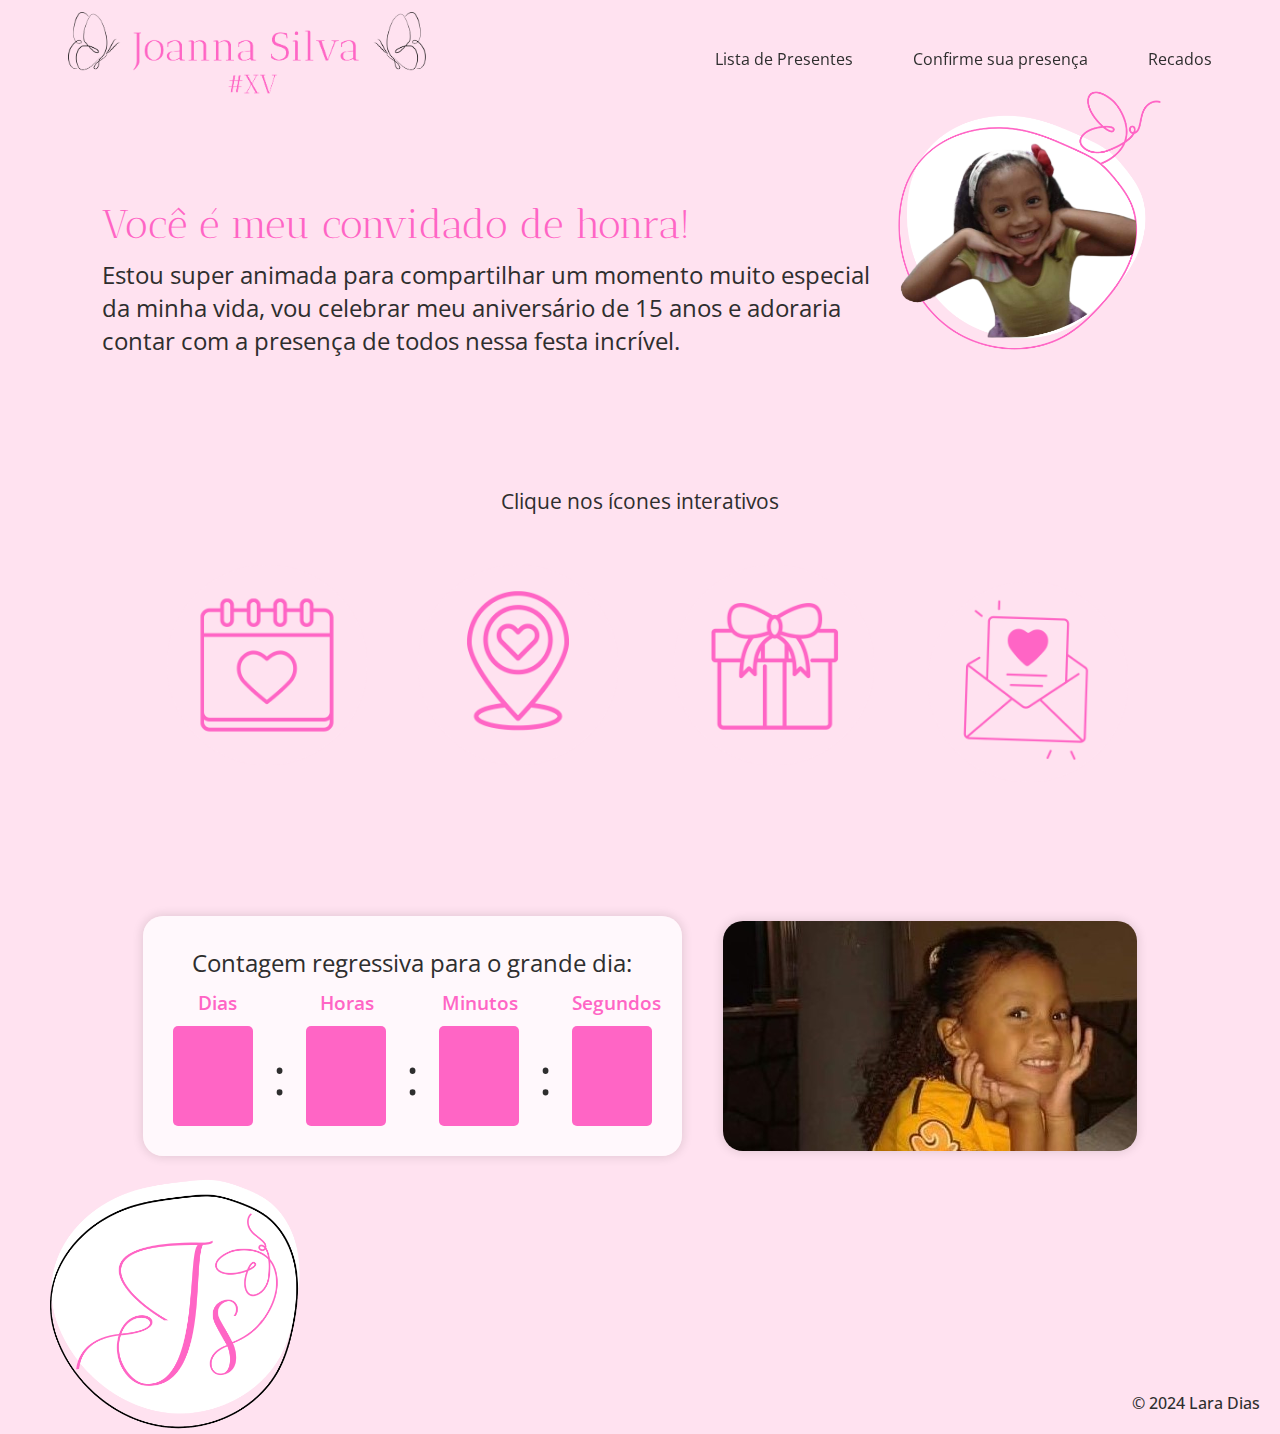
==== index.html @ 9db7197c "Update index.html" ====
<!DOCTYPE html>
<html lang="pt-br">
<head>
    <meta charset="UTF-8">
    <meta name="viewport" content="width=device-width, initial-scale=1.0">
    <link rel="stylesheet" href="https://cdnjs.cloudflare.com/ajax/libs/font-awesome/6.6.0/css/all.min.css" integrity="sha512-Kc323vGBEqzTmouAECnVceyQqyqdsSiqLQISBL29aUW4U/M7pSPA/gEUZQqv1cwx4OnYxTxve5UMg5GT6L4JJg==" crossorigin="anonymous" referrerpolicy="no-referrer" />
    <link rel="stylesheet" href="src/styles/style.css">
    
    <script src="https://cdnjs.cloudflare.com/ajax/libs/jquery/3.7.1/jquery.min.js" integrity="sha512-v2CJ7UaYy4JwqLDIrZUI/4hqeoQieOmAZNXBeQyjo21dadnwR+8ZaIJVT8EE2iyI61OV8e6M8PP2/4hpQINQ/g==" crossorigin="anonymous" referrerpolicy="no-referrer"></script>

    <link rel="icon" href="/src/img/id_home.png" type="image/png" sizes="32x32">
    
    <title>Joanna Silva #XV</title>
</head>
<body>
   <header>
        <nav id="navbar">
              
            <a id="inicial" href="index.html">
                <img src="src/img/id_home.png" alt="Logo" id="nav_logo">
            </a>
            <ul id="nav_list">
                <li class="nav-item">
                    <a href="lista.html">Lista de Presentes</a>
                </li>
                <li class="nav-item">
                    <a href="presenca.html">Confirme sua presença</a>
                </li>
                <li class="nav-item">
                    <a href="recado.html">Recados</a>
                </li>
            </ul>
            <button id="mobile_btn">
                <i class="fa-solid fa-bars"></i>
            </button>
        </nav>
        <div id="mobile_menu">
            <ul id="mobile_nav_list">
                <li class="nav-item">
                    <a href="lista.html">Lista de Presentes</a>
                </li>
                <li class="nav-item">
                    <a href="presenca.html">Confirme sua presença</a>
                </li>
                <li class="nav-item">
                    <a href="recado.html">Recados</a>
                </li>
            </ul>
        </div>
   </header>

   <main class="conteudo">
    <section id="home">
        <div id="cta">
            <h1>
                Você é meu convidado de honra!
            </h1>
            <p class="descricao"> 
                Estou super animada para compartilhar um momento muito especial da minha vida, vou celebrar meu aniversário de 15 anos e adoraria contar com a presença de todos nessa festa incrível.
            </p>
        </div>
        <div id="banner">
            <img src="src/img/home/banner.png" alt="">
        </div>
    </section>

    <section id="acoes">
        <p class="descricao">Clique nos ícones interativos</p>

        <div id="cta_buttons">
            <div class="botao">
                <a href="#" class ="btn-pag">
                    <img src="src/img/home/calendario.png" alt="Calendário">
                </a>
                <p>Confirme sua presença</p>
            </div>
            <div class="botao">
                <a href="https://maps.app.goo.gl/wqVAJ3WDu4L5QfTK6" class ="btn-pag">
                    <img src="src/img/home/local.png" alt="Localização">
                </a>
                <p>Confira a localização</p>
            </div>
            <div class="botao">
                <a href="lista.html" class ="btn-pag">
                    <img src="src/img/home/presente.png" alt="Caixa de Presente">
                </a>
                <p>Escolha o meu presente</p>
            </div>
            <div class="botao">
                <a href="recado.html" class ="btn-pag">
                    <img src="src/img/home/recado.png" alt="Carta aberta">
                </a>
                <p>Deixe um recado</p>
            </div>
        </div>
        <div id="cta_interacao">
            <div id="contagem">
                <p>Contagem regressiva para o grande dia:</p>
                <div id="contagemTexto">
                    <h3>Dias</h3>
                    <h3>Horas</h3>
                    <h3>Minutos</h3>
                    <h3>Segundos</h3>
                </div>
                <div id="tempo">
                    <div id="dias"></div>
                    <p>:</p>
                    <div id="horas"></div>
                    <p>:</p>
                    <div id="min"></div>
                    <p>:</p>
                    <div id="seg"></div>
                </div>
            </div>

            <div id="fotos">
                <div class="foto active">
                    <img src="src/img/fotos/jo1.jpeg" alt="Joanna sorrindo">
                </div>
                <div class="foto">
                    <img src="src/img/fotos/jo2.jpeg" alt="Joanna no carnaval">
                </div>
                <div class="foto">
                    <img src="src/img/fotos/jo3.jpeg" alt="Joanna com camisa do Flamengo">
                </div>
            </div>
        </div>
    </section>

   </main>
   <footer role="contentinfo">
        <img id="icon" src="src/img/favicon.png" alt="Icone JS">
        <span id="copyright">
            &copy 2024 Lara Dias
        </span>
    </footer>

    <script src="src/js/script.js"></script>
</body>
</html>
---- src/styles/style.css ----
@import url('https://fonts.googleapis.com/css2?family=Antic+Didone&family=Open+Sans:ital,wght@0,300..800;1,300..800&display=swap');
@import url('navbar.css');
@import url('home.css');
@import url('lista.css');
@import url('recados.css');
@import url('presenca.css');
@import url('footer.css');

:root{
    --branco:#ffffff;
    --pink: #ff65c5;
    --rosa: #ffe2f0; 
    --preto: #2e2e2e;
}

*{
    font-family: "Open Sans", sans-serif;
    font-optical-sizing: auto;
    font-weight: 400;
    font-style: normal;
    font-variation-settings:"wdth" 100;
    margin:0;
    padding:0;
    box-sizing:border-box;  
    text-decoration: none;
}

h1{
    font-family: "Antic Didone", serif;
    font-weight: 400;
    font-style: normal;
    font-size: 2.5rem;
    color: var(--pink);
    margin-top: 0px;
}

h2{
    font-family: "Open Sans", sans-serif;
    font-weight: 600;
    margin-top: 30px;
    font-style: normal;
    font-size: 2.0rem;
    color: var(--preto);
}

h3{
    font-family: "Open Sans", sans-serif;
    font-weight: 600;
    font-style: normal;
    font-size: 1.8rem;
    color: var(--preto);
}

p{
    margin-top: 10px;
    font-size: 1.5rem;
    text-align: top;
}
  
  
body{
    background-color:var(--rosa);
    color: var(--preto);
    font-size:100%;
}

section{
    padding: 18px 8%;
}

.btn-default{
    border:none;
    display: flex;
    align-items: center;
    justify-content: center;
    padding: 15px 30px;
    background-color: var(--pink);
    border-radius: 4px;
    font-weight: 600;
    font-size: 1.5rem;
    box-shadow: 0px 0px 10px 2px rgb(0, 0, 0, 0.1);
    cursor: pointer;
    color: var(--rosa);
}

.btn-default:hover{
    background-color: #ff65c492;
}
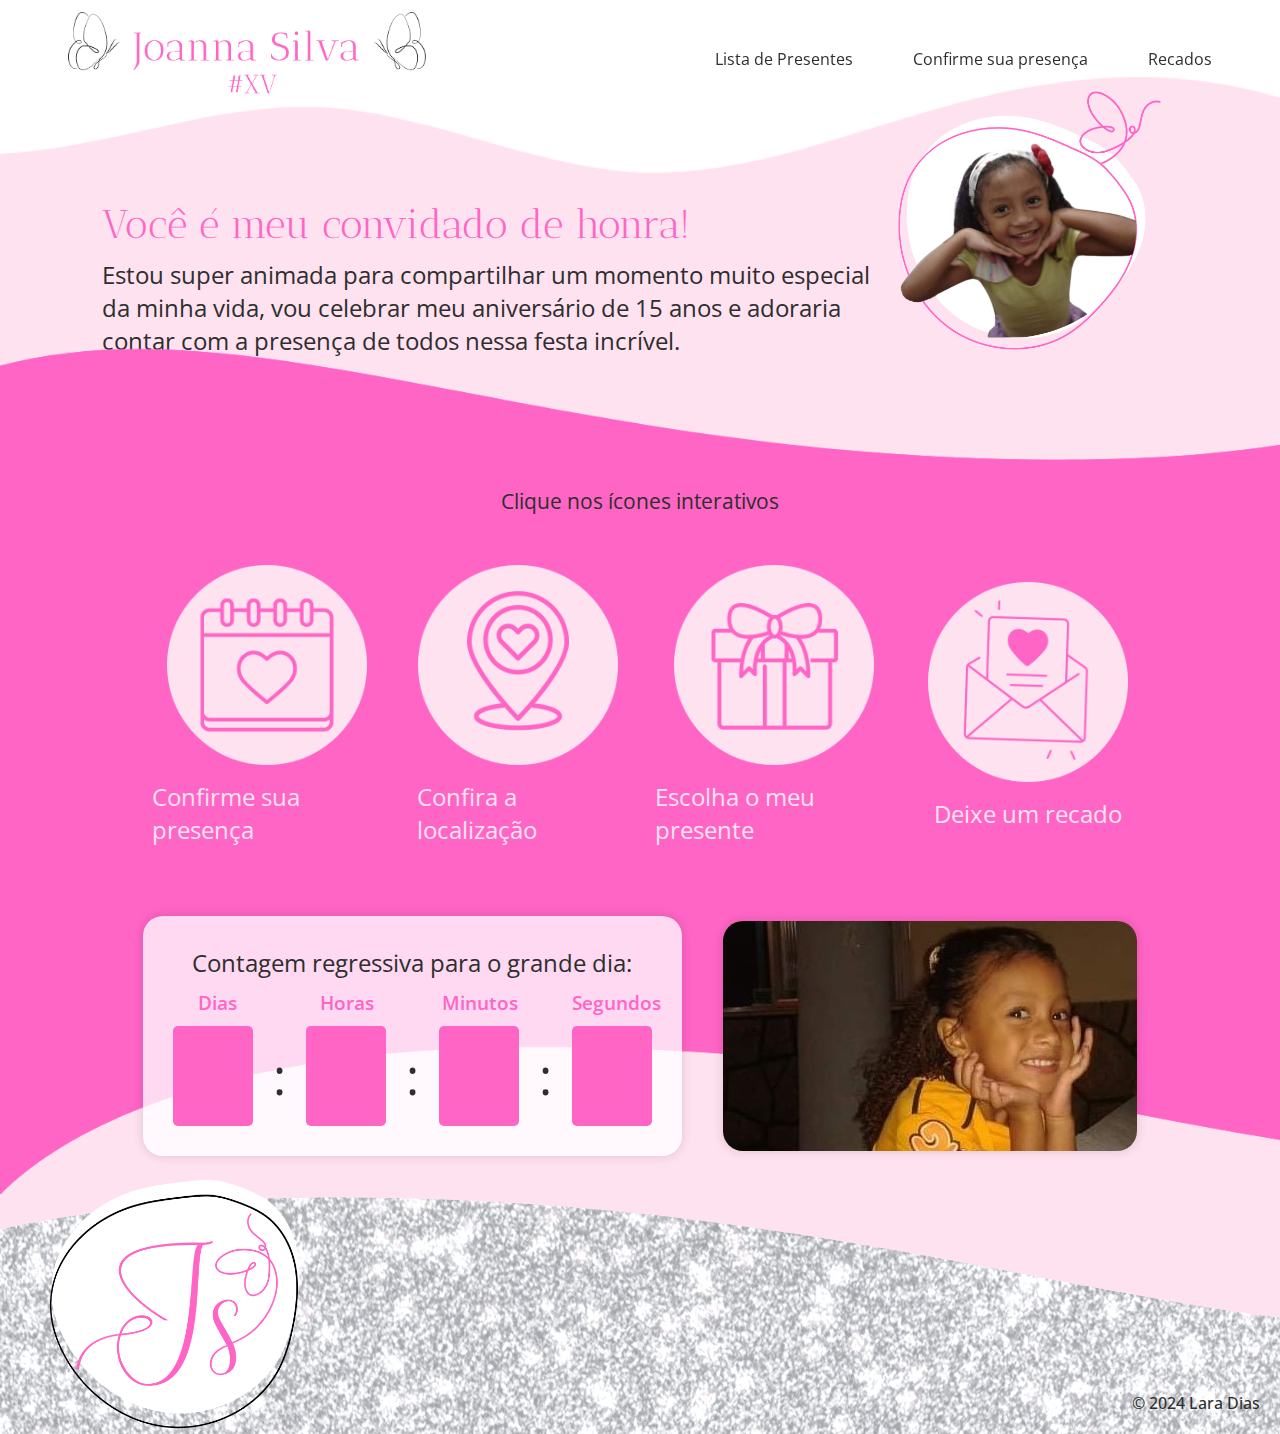
==== commit e519bace: "Update index.html" ====
--- a/index.html
+++ b/index.html
@@ -7,8 +7,8 @@
     <link rel="stylesheet" href="src/styles/style.css">
     
     <script src="https://cdnjs.cloudflare.com/ajax/libs/jquery/3.7.1/jquery.min.js" integrity="sha512-v2CJ7UaYy4JwqLDIrZUI/4hqeoQieOmAZNXBeQyjo21dadnwR+8ZaIJVT8EE2iyI61OV8e6M8PP2/4hpQINQ/g==" crossorigin="anonymous" referrerpolicy="no-referrer"></script>
-
-    <link rel="icon" href="/src/img/id_home.png" type="image/png" sizes="32x32">
+    
+    <link rel="icon" href="src/img/favicon.png" type="image/png" sizes="32x32">
     
     <title>Joanna Silva #XV</title>
 </head>
@@ -60,7 +60,7 @@
             </p>
         </div>
         <div id="banner">
-            <img src="src/img/home/banner.png" alt="">
+            <img src="src/img/home/banner.png" alt="fundo rosa">
         </div>
     </section>
 
@@ -69,7 +69,7 @@
 
         <div id="cta_buttons">
             <div class="botao">
-                <a href="#" class ="btn-pag">
+                <a href="presenca.html" class ="btn-pag">
                     <img src="src/img/home/calendario.png" alt="Calendário">
                 </a>
                 <p>Confirme sua presença</p>
